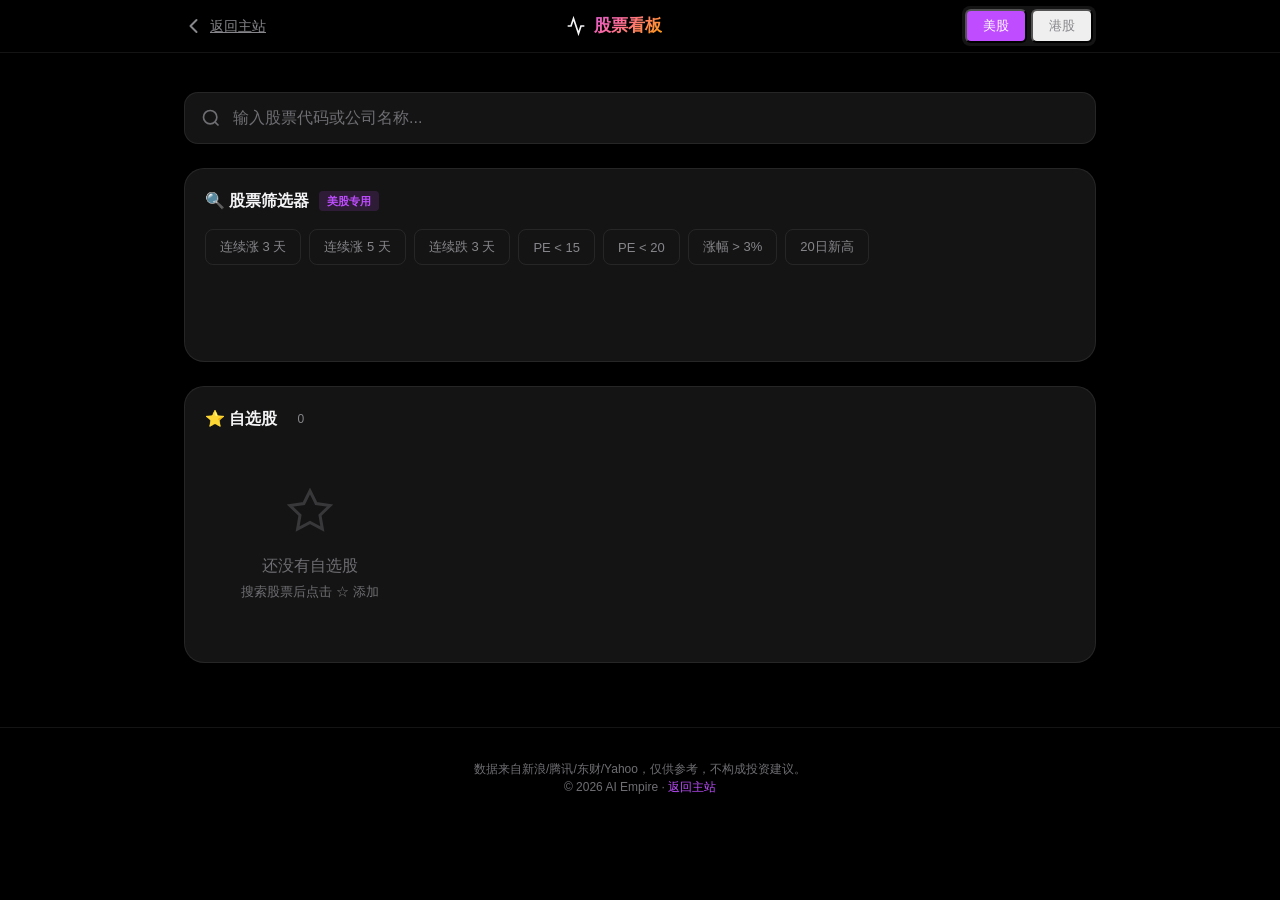
==== stock/index.html @ 27f1c6ea "feat: add stock dashboard for US+HK stocks with Cloudflare Worker proxy - stock/index.html: SPA with" ====
<!DOCTYPE html>
<html lang="zh-CN">
<head>
  <meta charset="UTF-8">
  <meta name="viewport" content="width=device-width, initial-scale=1.0">
  <title>股票看板 — AI Empire</title>
  <link rel="icon" type="image/svg+xml" href="../assets/logo.svg">
  <link rel="stylesheet" href="css/stock.css">
</head>
<body>

  <!-- Navigation -->
  <nav class="nav" id="nav">
    <div class="nav-content">
      <a href="https://aiempire.today" class="nav-back">
        <svg width="20" height="20" viewBox="0 0 20 20" fill="none">
          <path d="M12.5 4L6.5 10L12.5 16" stroke="currentColor" stroke-width="2" stroke-linecap="round" stroke-linejoin="round"/>
        </svg>
        <span>返回主站</span>
      </a>
      <div class="nav-title">
        <svg width="20" height="20" viewBox="0 0 24 24" fill="none" stroke="currentColor" stroke-width="2">
          <polyline points="22 12 18 12 15 21 9 3 6 12 2 12"/>
        </svg>
        <span>股票看板</span>
      </div>
      <div class="nav-tabs">
        <button class="nav-tab active" data-market="us">美股</button>
        <button class="nav-tab" data-market="hk">港股</button>
      </div>
    </div>
  </nav>

  <!-- Main Content -->
  <main class="main">

    <!-- Search -->
    <section class="search-section">
      <div class="search-container">
        <div class="search-box">
          <svg class="search-icon" width="20" height="20" viewBox="0 0 24 24" fill="none" stroke="currentColor" stroke-width="2">
            <circle cx="11" cy="11" r="8"/><path d="M21 21l-4.35-4.35"/>
          </svg>
          <input type="text" id="searchInput" placeholder="输入股票代码或公司名称..." autocomplete="off">
          <div class="search-spinner" id="searchSpinner" style="display:none;"></div>
        </div>
        <div class="search-results" id="searchResults"></div>
      </div>
    </section>

    <!-- Quote Card -->
    <section class="quote-section" id="quoteSection" style="display:none;">
      <div class="quote-card">
        <div class="quote-header">
          <div class="quote-title">
            <span class="quote-name" id="quoteName">—</span>
            <span class="quote-ticker" id="quoteTicker">—</span>
            <span class="quote-market-tag" id="quoteMarketTag">US</span>
          </div>
          <div class="quote-actions">
            <button class="btn-watchlist" id="btnWatchlist" title="加入自选股">
              <svg width="20" height="20" viewBox="0 0 24 24" fill="none" stroke="currentColor" stroke-width="2">
                <polygon points="12 2 15.09 8.26 22 9.27 17 14.14 18.18 21.02 12 17.77 5.82 21.02 7 14.14 2 9.27 8.91 8.26 12 2"/>
              </svg>
            </button>
          </div>
        </div>
        <div class="quote-price-row">
          <span class="quote-price" id="quotePrice">—</span>
          <span class="quote-change" id="quoteChange">—</span>
        </div>
        <div class="quote-details">
          <div class="detail-item"><span class="detail-label">开盘</span><span class="detail-value" id="quoteOpen">—</span></div>
          <div class="detail-item"><span class="detail-label">最高</span><span class="detail-value" id="quoteHigh">—</span></div>
          <div class="detail-item"><span class="detail-label">最低</span><span class="detail-value" id="quoteLow">—</span></div>
          <div class="detail-item"><span class="detail-label">昨收</span><span class="detail-value" id="quotePrevClose">—</span></div>
          <div class="detail-item"><span class="detail-label">成交量</span><span class="detail-value" id="quoteVolume">—</span></div>
          <div class="detail-item"><span class="detail-label">市值</span><span class="detail-value" id="quoteMarketCap">—</span></div>
          <div class="detail-item"><span class="detail-label">PE</span><span class="detail-value" id="quotePE">—</span></div>
          <div class="detail-item"><span class="detail-label">PB</span><span class="detail-value" id="quotePB">—</span></div>
          <div class="detail-item"><span class="detail-label">52周高</span><span class="detail-value" id="quote52High">—</span></div>
          <div class="detail-item"><span class="detail-label">52周低</span><span class="detail-value" id="quote52Low">—</span></div>
        </div>
        <div class="quote-time" id="quoteTime">—</div>
      </div>
    </section>

    <!-- K-line Chart -->
    <section class="chart-section" id="chartSection" style="display:none;">
      <div class="chart-header">
        <h3>K 线图</h3>
        <div class="chart-controls">
          <div class="interval-btns">
            <button class="interval-btn active" data-interval="1d">日K</button>
            <button class="interval-btn" data-interval="1wk">周K</button>
            <button class="interval-btn" data-interval="1mo">月K</button>
          </div>
          <div class="range-btns">
            <button class="range-btn" data-range="1mo">1月</button>
            <button class="range-btn" data-range="3mo">3月</button>
            <button class="range-btn active" data-range="6mo">6月</button>
            <button class="range-btn" data-range="1y">1年</button>
          </div>
          <div class="indicator-btns">
            <button class="indicator-btn active" data-indicator="ma">MA</button>
            <button class="indicator-btn" data-indicator="macd">MACD</button>
            <button class="indicator-btn" data-indicator="rsi">RSI</button>
          </div>
        </div>
      </div>
      <div class="chart-container">
        <canvas id="klineCanvas"></canvas>
      </div>
    </section>

    <!-- Screener (US only) -->
    <section class="screener-section" id="screenerSection">
      <div class="screener-header">
        <h3>🔍 股票筛选器</h3>
        <span class="screener-badge">美股专用</span>
      </div>
      <div class="screener-presets">
        <button class="preset-btn" data-condition="consecutive_up" data-days="3">连续涨 3 天</button>
        <button class="preset-btn" data-condition="consecutive_up" data-days="5">连续涨 5 天</button>
        <button class="preset-btn" data-condition="consecutive_down" data-days="3">连续跌 3 天</button>
        <button class="preset-btn" data-condition="pe_below" data-value="15">PE &lt; 15</button>
        <button class="preset-btn" data-condition="pe_below" data-value="20">PE &lt; 20</button>
        <button class="preset-btn" data-condition="change_above" data-value="3">涨幅 &gt; 3%</button>
        <button class="preset-btn" data-condition="new_high" data-days="20">20日新高</button>
      </div>
      <div class="screener-results" id="screenerResults"></div>
    </section>

    <!-- Watchlist -->
    <section class="watchlist-section">
      <div class="watchlist-header">
        <h3>⭐ 自选股</h3>
        <span class="watchlist-count" id="watchlistCount">0</span>
      </div>
      <div class="watchlist-grid" id="watchlistGrid">
        <div class="empty-state" id="watchlistEmpty">
          <svg width="48" height="48" viewBox="0 0 24 24" fill="none" stroke="currentColor" stroke-width="1.5">
            <polygon points="12 2 15.09 8.26 22 9.27 17 14.14 18.18 21.02 12 17.77 5.82 21.02 7 14.14 2 9.27 8.91 8.26 12 2"/>
          </svg>
          <p>还没有自选股</p>
          <p class="empty-hint">搜索股票后点击 ☆ 添加</p>
        </div>
      </div>
    </section>

  </main>

  <!-- Footer -->
  <footer class="footer">
    <p>数据来自新浪/腾讯/东财/Yahoo，仅供参考，不构成投资建议。</p>
    <p>© 2026 AI Empire · <a href="https://aiempire.today">返回主站</a></p>
  </footer>

  <script src="js/indicators.js"></script>
  <script src="js/chart.js"></script>
  <script src="js/stock.js"></script>
</body>
</html>
---- stock/css/stock.css ----
/* ===========================================
   AI Empire Stock Dashboard — Dark Theme
   =========================================== */

:root {
  --color-bg: #000000;
  --color-bg-secondary: #0a0a0a;
  --color-bg-card: #141414;
  --color-bg-card-hover: #1e1e1e;
  --color-text: #f5f5f7;
  --color-text-secondary: #86868b;
  --color-text-tertiary: #6e6e73;
  --color-accent: #bf4dff;
  --color-accent-secondary: #ff6b9d;
  --color-accent-tertiary: #00d4aa;
  --color-border: rgba(255, 255, 255, 0.08);
  --color-border-hover: rgba(255, 255, 255, 0.15);
  --color-success: #30d158;
  --color-danger: #ff453a;
  --color-warning: #ffd60a;
  --gradient-primary: linear-gradient(135deg, #bf4dff 0%, #ff6b9d 50%, #ff9f0a 100%);
  --radius-sm: 8px;
  --radius-md: 14px;
  --radius-lg: 20px;
  --shadow-sm: 0 2px 8px rgba(0, 0, 0, 0.3);
  --shadow-md: 0 8px 30px rgba(0, 0, 0, 0.4);
  --font-stack: -apple-system, BlinkMacSystemFont, 'SF Pro Display', 'Helvetica Neue', 'PingFang SC', 'Noto Sans CJK SC', sans-serif;
  --max-width: 960px;
}

*, *::before, *::after { margin: 0; padding: 0; box-sizing: border-box; }

html { scroll-behavior: smooth; }

body {
  font-family: var(--font-stack);
  background: var(--color-bg);
  color: var(--color-text);
  line-height: 1.5;
  -webkit-font-smoothing: antialiased;
}

/* ─── Navigation ────────────────────────────────────── */
.nav {
  position: fixed;
  top: 0;
  left: 0;
  right: 0;
  z-index: 1000;
  background: rgba(0, 0, 0, 0.85);
  backdrop-filter: saturate(180%) blur(20px);
  -webkit-backdrop-filter: saturate(180%) blur(20px);
  border-bottom: 1px solid var(--color-border);
}

.nav-content {
  max-width: var(--max-width);
  margin: 0 auto;
  padding: 0 24px;
  height: 52px;
  display: flex;
  align-items: center;
  justify-content: space-between;
  gap: 16px;
}

.nav-back {
  display: flex;
  align-items: center;
  gap: 6px;
  font-size: 14px;
  color: var(--color-text-secondary);
  transition: color 0.2s;
}

.nav-back:hover { color: var(--color-text); }

.nav-title {
  display: flex;
  align-items: center;
  gap: 8px;
  font-size: 17px;
  font-weight: 600;
  background: var(--gradient-primary);
  -webkit-background-clip: text;
  -webkit-text-fill-color: transparent;
  background-clip: text;
}

.nav-tabs {
  display: flex;
  gap: 4px;
  background: var(--color-bg-card);
  border-radius: 8px;
  padding: 3px;
}

.nav-tab {
  padding: 6px 16px;
  border-radius: 6px;
  font-size: 13px;
  font-weight: 500;
  color: var(--color-text-secondary);
  transition: all 0.2s;
}

.nav-tab.active {
  background: var(--color-accent);
  color: #fff;
}

.nav-tab:hover:not(.active) { color: var(--color-text); }

/* ─── Main ──────────────────────────────────────────── */
.main {
  max-width: var(--max-width);
  margin: 0 auto;
  padding: 72px 24px 40px;
}

/* ─── Search ────────────────────────────────────────── */
.search-section {
  padding: 20px 0 24px;
  position: relative;
}

.search-container { position: relative; }

.search-box {
  display: flex;
  align-items: center;
  gap: 12px;
  background: var(--color-bg-card);
  border: 1px solid var(--color-border);
  border-radius: var(--radius-md);
  padding: 0 16px;
  height: 52px;
  transition: border-color 0.2s;
}

.search-box:focus-within {
  border-color: var(--color-accent);
}

.search-icon { color: var(--color-text-tertiary); flex-shrink: 0; }

#searchInput {
  flex: 1;
  background: none;
  border: none;
  color: var(--color-text);
  font-size: 16px;
  outline: none;
}

#searchInput::placeholder { color: var(--color-text-tertiary); }

.search-spinner {
  width: 20px;
  height: 20px;
  border: 2px solid var(--color-border);
  border-top-color: var(--color-accent);
  border-radius: 50%;
  animation: spin 0.8s linear infinite;
}

@keyframes spin { to { transform: rotate(360deg); } }

.search-results {
  position: absolute;
  top: calc(100% + 8px);
  left: 0;
  right: 0;
  background: var(--color-bg-card);
  border: 1px solid var(--color-border);
  border-radius: var(--radius-md);
  box-shadow: var(--shadow-md);
  max-height: 360px;
  overflow-y: auto;
  z-index: 100;
  display: none;
}

.search-results.active { display: block; }

.search-result-item {
  display: flex;
  align-items: center;
  justify-content: space-between;
  padding: 12px 16px;
  cursor: pointer;
  transition: background 0.15s;
  border-bottom: 1px solid var(--color-border);
}

.search-result-item:last-child { border-bottom: none; }
.search-result-item:hover { background: var(--color-bg-card-hover); }

.search-result-name {
  font-weight: 500;
  font-size: 14px;
}

.search-result-code {
  font-size: 12px;
  color: var(--color-text-tertiary);
  font-family: 'SF Mono', 'Menlo', monospace;
}

.search-result-market {
  font-size: 11px;
  padding: 2px 8px;
  border-radius: 4px;
  font-weight: 600;
  background: rgba(191, 77, 255, 0.15);
  color: var(--color-accent);
}

.search-result-market[data-market="hk"] {
  background: rgba(0, 212, 170, 0.15);
  color: var(--color-accent-tertiary);
}

/* ─── Quote Card ────────────────────────────────────── */
.quote-section { margin-bottom: 24px; }

.quote-card {
  background: var(--color-bg-card);
  border: 1px solid var(--color-border);
  border-radius: var(--radius-lg);
  padding: 24px;
  animation: fadeInUp 0.3s ease-out;
}

@keyframes fadeInUp {
  from { opacity: 0; transform: translateY(12px); }
  to { opacity: 1; transform: translateY(0); }
}

.quote-header {
  display: flex;
  justify-content: space-between;
  align-items: center;
  margin-bottom: 16px;
}

.quote-title { display: flex; align-items: center; gap: 10px; }

.quote-name { font-size: 20px; font-weight: 600; }

.quote-ticker {
  font-size: 13px;
  color: var(--color-text-tertiary);
  font-family: 'SF Mono', 'Menlo', monospace;
  background: var(--color-bg-tertiary);
  padding: 2px 8px;
  border-radius: 4px;
}

.quote-market-tag {
  font-size: 11px;
  font-weight: 700;
  padding: 2px 8px;
  border-radius: 4px;
  text-transform: uppercase;
}

.quote-market-tag[data-market="us"] {
  background: rgba(191, 77, 255, 0.15);
  color: var(--color-accent);
}

.quote-market-tag[data-market="hk"] {
  background: rgba(0, 212, 170, 0.15);
  color: var(--color-accent-tertiary);
}

.quote-price-row {
  display: flex;
  align-items: baseline;
  gap: 12px;
  margin-bottom: 20px;
}

.quote-price {
  font-size: 40px;
  font-weight: 700;
  letter-spacing: -0.02em;
}

.quote-change {
  font-size: 18px;
  font-weight: 500;
  padding: 4px 10px;
  border-radius: 6px;
}

.quote-change.up { color: var(--color-success); background: rgba(48, 209, 88, 0.1); }
.quote-change.down { color: var(--color-danger); background: rgba(255, 69, 58, 0.1); }
.quote-change.flat { color: var(--color-text-tertiary); }

.btn-watchlist {
  width: 40px;
  height: 40px;
  display: flex;
  align-items: center;
  justify-content: center;
  border-radius: 50%;
  background: var(--color-bg-tertiary);
  transition: all 0.2s;
}

.btn-watchlist:hover { background: var(--color-bg-card-hover); }
.btn-watchlist.active svg { fill: var(--color-warning); stroke: var(--color-warning); }

.quote-details {
  display: grid;
  grid-template-columns: repeat(auto-fill, minmax(140px, 1fr));
  gap: 12px;
  margin-bottom: 12px;
}

.detail-item {
  display: flex;
  flex-direction: column;
  gap: 2px;
}

.detail-label {
  font-size: 11px;
  color: var(--color-text-tertiary);
  text-transform: uppercase;
  letter-spacing: 0.05em;
}

.detail-value {
  font-size: 14px;
  font-weight: 500;
  font-family: 'SF Mono', 'Menlo', monospace;
}

.quote-time {
  font-size: 12px;
  color: var(--color-text-tertiary);
  text-align: right;
}

/* ─── Chart ─────────────────────────────────────────── */
.chart-section {
  background: var(--color-bg-card);
  border: 1px solid var(--color-border);
  border-radius: var(--radius-lg);
  padding: 20px;
  margin-bottom: 24px;
  animation: fadeInUp 0.3s ease-out;
}

.chart-header {
  display: flex;
  flex-wrap: wrap;
  justify-content: space-between;
  align-items: center;
  gap: 12px;
  margin-bottom: 16px;
}

.chart-header h3 { font-size: 16px; font-weight: 600; }

.chart-controls {
  display: flex;
  gap: 8px;
  flex-wrap: wrap;
}

.interval-btns, .range-btns, .indicator-btns {
  display: flex;
  gap: 2px;
  background: var(--color-bg-tertiary);
  border-radius: 6px;
  padding: 2px;
}

.interval-btn, .range-btn, .indicator-btn {
  padding: 4px 10px;
  border-radius: 4px;
  font-size: 12px;
  color: var(--color-text-secondary);
  transition: all 0.15s;
}

.interval-btn.active, .range-btn.active, .indicator-btn.active {
  background: var(--color-accent);
  color: #fff;
}

.interval-btn:hover:not(.active),
.range-btn:hover:not(.active),
.indicator-btn:hover:not(.active) { color: var(--color-text); }

.chart-container {
  width: 100%;
  height: 400px;
  position: relative;
}

.chart-container canvas {
  width: 100%;
  height: 100%;
}

/* ─── Screener ──────────────────────────────────────── */
.screener-section {
  background: var(--color-bg-card);
  border: 1px solid var(--color-border);
  border-radius: var(--radius-lg);
  padding: 20px;
  margin-bottom: 24px;
}

.screener-header {
  display: flex;
  align-items: center;
  gap: 10px;
  margin-bottom: 16px;
}

.screener-header h3 { font-size: 16px; font-weight: 600; }

.screener-badge {
  font-size: 11px;
  padding: 2px 8px;
  border-radius: 4px;
  background: rgba(191, 77, 255, 0.15);
  color: var(--color-accent);
  font-weight: 600;
}

.screener-presets {
  display: flex;
  flex-wrap: wrap;
  gap: 8px;
  margin-bottom: 16px;
}

.preset-btn {
  padding: 8px 14px;
  border-radius: var(--radius-sm);
  background: var(--color-bg-tertiary);
  border: 1px solid var(--color-border);
  color: var(--color-text-secondary);
  font-size: 13px;
  cursor: pointer;
  transition: all 0.2s;
}

.preset-btn:hover {
  border-color: var(--color-accent);
  color: var(--color-text);
}

.screener-results { min-height: 60px; }

.screener-table {
  width: 100%;
  border-collapse: collapse;
}

.screener-table th {
  text-align: left;
  font-size: 11px;
  color: var(--color-text-tertiary);
  text-transform: uppercase;
  letter-spacing: 0.05em;
  padding: 8px 12px;
  border-bottom: 1px solid var(--color-border);
}

.screener-table td {
  padding: 10px 12px;
  font-size: 14px;
  border-bottom: 1px solid var(--color-border);
}

.screener-table tr:hover td { background: var(--color-bg-card-hover); }

.screener-table .up { color: var(--color-success); }
.screener-table .down { color: var(--color-danger); }

.screener-table .code-cell {
  font-family: 'SF Mono', 'Menlo', monospace;
  font-size: 13px;
  cursor: pointer;
}

.screener-table .code-cell:hover { color: var(--color-accent); }

/* ─── Watchlist ─────────────────────────────────────── */
.watchlist-section {
  background: var(--color-bg-card);
  border: 1px solid var(--color-border);
  border-radius: var(--radius-lg);
  padding: 20px;
  margin-bottom: 24px;
}

.watchlist-header {
  display: flex;
  align-items: center;
  gap: 10px;
  margin-bottom: 16px;
}

.watchlist-header h3 { font-size: 16px; font-weight: 600; }

.watchlist-count {
  font-size: 12px;
  padding: 2px 10px;
  border-radius: 12px;
  background: var(--color-bg-tertiary);
  color: var(--color-text-secondary);
}

.watchlist-grid {
  display: grid;
  grid-template-columns: repeat(auto-fill, minmax(200px, 1fr));
  gap: 10px;
}

.watchlist-item {
  display: flex;
  align-items: center;
  justify-content: space-between;
  padding: 12px 14px;
  background: var(--color-bg-tertiary);
  border-radius: var(--radius-sm);
  cursor: pointer;
  transition: all 0.15s;
}

.watchlist-item:hover {
  background: var(--color-bg-card-hover);
}

.watchlist-item-info { flex: 1; }

.watchlist-item-name { font-size: 14px; font-weight: 500; }

.watchlist-item-code {
  font-size: 12px;
  color: var(--color-text-tertiary);
  font-family: 'SF Mono', 'Menlo', monospace;
}

.watchlist-item-price {
  font-size: 14px;
  font-weight: 500;
  font-family: 'SF Mono', 'Menlo', monospace;
}

.watchlist-item-change {
  font-size: 12px;
  font-weight: 500;
}

.watchlist-item-change.up { color: var(--color-success); }
.watchlist-item-change.down { color: var(--color-danger); }

.watchlist-remove {
  width: 24px;
  height: 24px;
  display: flex;
  align-items: center;
  justify-content: center;
  border-radius: 50%;
  color: var(--color-text-tertiary);
  opacity: 0;
  transition: all 0.15s;
  cursor: pointer;
}

.watchlist-item:hover .watchlist-remove { opacity: 1; }
.watchlist-remove:hover { background: rgba(255, 69, 58, 0.2); color: var(--color-danger); }

.empty-state {
  text-align: center;
  padding: 40px 20px;
  color: var(--color-text-tertiary);
}

.empty-state svg { margin: 0 auto 12px; opacity: 0.4; }
.empty-hint { font-size: 13px; margin-top: 4px; }

/* ─── Footer ────────────────────────────────────────── */
.footer {
  text-align: center;
  padding: 32px 24px;
  color: var(--color-text-tertiary);
  font-size: 12px;
  border-top: 1px solid var(--color-border);
}

.footer a {
  color: var(--color-accent);
  text-decoration: none;
}

.footer a:hover { text-decoration: underline; }

/* ─── Loading State ─────────────────────────────────── */
.loading {
  display: flex;
  align-items: center;
  justify-content: center;
  padding: 40px;
  color: var(--color-text-tertiary);
}

.loading::before {
  content: '';
  width: 24px;
  height: 24px;
  border: 2px solid var(--color-border);
  border-top-color: var(--color-accent);
  border-radius: 50%;
  animation: spin 0.8s linear infinite;
  margin-right: 12px;
}

/* ─── Responsive ────────────────────────────────────── */
@media (max-width: 768px) {
  .nav-content { padding: 0 16px; }
  .nav-title span { display: none; }
  .main { padding: 72px 16px 32px; }
  .quote-details { grid-template-columns: repeat(2, 1fr); }
  .quote-price { font-size: 32px; }
  .chart-container { height: 300px; }
  .chart-controls { width: 100%; }
  .watchlist-grid { grid-template-columns: 1fr; }
  .screener-presets { gap: 6px; }
  .preset-btn { font-size: 12px; padding: 6px 10px; }
}

@media (max-width: 480px) {
  .nav-tabs { gap: 2px; }
  .nav-tab { padding: 5px 10px; font-size: 12px; }
  .quote-details { grid-template-columns: repeat(2, 1fr); gap: 8px; }
  .detail-value { font-size: 13px; }
  .screener-table { font-size: 12px; }
  .screener-table th, .screener-table td { padding: 6px 8px; }
}
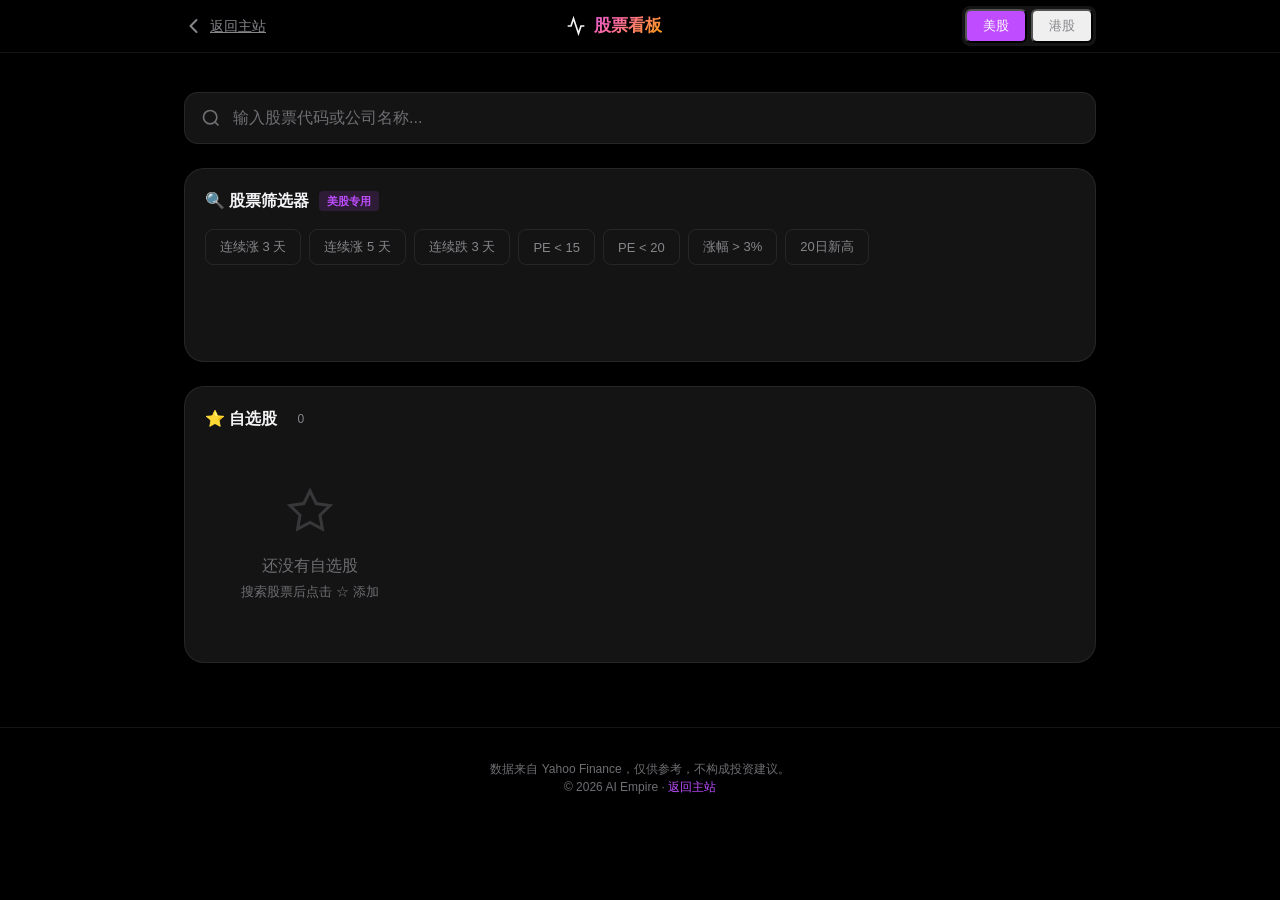
==== commit b1837e12: "feat: fix search with local stock database, enhance trading-style detail view - Replace Yahoo search" ====
--- a/stock/index.html
+++ b/stock/index.html
@@ -48,9 +48,11 @@
       </div>
     </section>
 
-    <!-- Quote Card -->
-    <section class="quote-section" id="quoteSection" style="display:none;">
-      <div class="quote-card">
+    <!-- Detail View (hidden until stock selected) -->
+    <div id="detailView" style="display:none;">
+
+      <!-- Quote Card -->
+      <section class="quote-card">
         <div class="quote-header">
           <div class="quote-title">
             <span class="quote-name" id="quoteName">—</span>
@@ -65,10 +67,37 @@
             </button>
           </div>
         </div>
+
         <div class="quote-price-row">
           <span class="quote-price" id="quotePrice">—</span>
           <span class="quote-change" id="quoteChange">—</span>
         </div>
+
+        <!-- Day Range Bar -->
+        <div class="day-range" id="dayRange" style="display:none;">
+          <div class="day-range-labels">
+            <span id="dayRangeLow">—</span>
+            <span class="day-range-title">今日区间</span>
+            <span id="dayRangeHigh">—</span>
+          </div>
+          <div class="day-range-track">
+            <div class="day-range-marker" id="dayRangeMarker"></div>
+          </div>
+        </div>
+
+        <!-- 52 Week Range Bar -->
+        <div class="week-range" id="weekRange" style="display:none;">
+          <div class="day-range-labels">
+            <span id="weekRangeLow">—</span>
+            <span class="day-range-title">52 周区间</span>
+            <span id="weekRangeHigh">—</span>
+          </div>
+          <div class="day-range-track">
+            <div class="day-range-marker" id="weekRangeMarker"></div>
+          </div>
+        </div>
+
+        <!-- Details Grid -->
         <div class="quote-details">
           <div class="detail-item"><span class="detail-label">开盘</span><span class="detail-value" id="quoteOpen">—</span></div>
           <div class="detail-item"><span class="detail-label">最高</span><span class="detail-value" id="quoteHigh">—</span></div>
@@ -76,42 +105,44 @@
           <div class="detail-item"><span class="detail-label">昨收</span><span class="detail-value" id="quotePrevClose">—</span></div>
           <div class="detail-item"><span class="detail-label">成交量</span><span class="detail-value" id="quoteVolume">—</span></div>
           <div class="detail-item"><span class="detail-label">市值</span><span class="detail-value" id="quoteMarketCap">—</span></div>
-          <div class="detail-item"><span class="detail-label">PE</span><span class="detail-value" id="quotePE">—</span></div>
+          <div class="detail-item"><span class="detail-label">PE (TTM)</span><span class="detail-value" id="quotePE">—</span></div>
+          <div class="detail-item"><span class="detail-label">EPS (TTM)</span><span class="detail-value" id="quoteEPS">—</span></div>
           <div class="detail-item"><span class="detail-label">PB</span><span class="detail-value" id="quotePB">—</span></div>
           <div class="detail-item"><span class="detail-label">52周高</span><span class="detail-value" id="quote52High">—</span></div>
           <div class="detail-item"><span class="detail-label">52周低</span><span class="detail-value" id="quote52Low">—</span></div>
         </div>
         <div class="quote-time" id="quoteTime">—</div>
-      </div>
-    </section>
+      </section>
 
-    <!-- K-line Chart -->
-    <section class="chart-section" id="chartSection" style="display:none;">
-      <div class="chart-header">
-        <h3>K 线图</h3>
-        <div class="chart-controls">
-          <div class="interval-btns">
-            <button class="interval-btn active" data-interval="1d">日K</button>
-            <button class="interval-btn" data-interval="1wk">周K</button>
-            <button class="interval-btn" data-interval="1mo">月K</button>
-          </div>
-          <div class="range-btns">
-            <button class="range-btn" data-range="1mo">1月</button>
-            <button class="range-btn" data-range="3mo">3月</button>
-            <button class="range-btn active" data-range="6mo">6月</button>
-            <button class="range-btn" data-range="1y">1年</button>
-          </div>
-          <div class="indicator-btns">
-            <button class="indicator-btn active" data-indicator="ma">MA</button>
-            <button class="indicator-btn" data-indicator="macd">MACD</button>
-            <button class="indicator-btn" data-indicator="rsi">RSI</button>
+      <!-- K-line Chart -->
+      <section class="chart-section">
+        <div class="chart-header">
+          <h3>K 线图</h3>
+          <div class="chart-controls">
+            <div class="interval-btns">
+              <button class="interval-btn active" data-interval="1d">日K</button>
+              <button class="interval-btn" data-interval="1wk">周K</button>
+              <button class="interval-btn" data-interval="1mo">月K</button>
+            </div>
+            <div class="range-btns">
+              <button class="range-btn" data-range="1mo">1月</button>
+              <button class="range-btn" data-range="3mo">3月</button>
+              <button class="range-btn active" data-range="6mo">6月</button>
+              <button class="range-btn" data-range="1y">1年</button>
+            </div>
+            <div class="indicator-btns">
+              <button class="indicator-btn active" data-indicator="ma">MA</button>
+              <button class="indicator-btn" data-indicator="macd">MACD</button>
+              <button class="indicator-btn" data-indicator="rsi">RSI</button>
+            </div>
           </div>
         </div>
-      </div>
-      <div class="chart-container">
-        <canvas id="klineCanvas"></canvas>
-      </div>
-    </section>
+        <div class="chart-container">
+          <canvas id="klineCanvas"></canvas>
+        </div>
+      </section>
+
+    </div>
 
     <!-- Screener (US only) -->
     <section class="screener-section" id="screenerSection">
@@ -152,7 +183,7 @@
 
   <!-- Footer -->
   <footer class="footer">
-    <p>数据来自新浪/腾讯/东财/Yahoo，仅供参考，不构成投资建议。</p>
+    <p>数据来自 Yahoo Finance，仅供参考，不构成投资建议。</p>
     <p>© 2026 AI Empire · <a href="https://aiempire.today">返回主站</a></p>
   </footer>
 
--- a/stock/css/stock.css
+++ b/stock/css/stock.css
@@ -222,8 +222,6 @@
 }
 
 /* ─── Quote Card ────────────────────────────────────── */
-.quote-section { margin-bottom: 24px; }
-
 .quote-card {
   background: var(--color-bg-card);
   border: 1px solid var(--color-border);
@@ -297,6 +295,64 @@
 
 .quote-change.up { color: var(--color-success); background: rgba(48, 209, 88, 0.1); }
 .quote-change.down { color: var(--color-danger); background: rgba(255, 69, 58, 0.1); }
+.quote-change.flat { color: var(--color-text-tertiary); }
+
+/* ─── Range Bars (Day / 52 Week) ────────────────────── */
+.day-range, .week-range {
+  margin-bottom: 20px;
+}
+
+.day-range-labels {
+  display: flex;
+  justify-content: space-between;
+  align-items: center;
+  margin-bottom: 6px;
+}
+
+.day-range-title {
+  font-size: 11px;
+  color: var(--color-text-tertiary);
+  text-transform: uppercase;
+  letter-spacing: 0.05em;
+}
+
+.day-range-track {
+  position: relative;
+  height: 4px;
+  background: var(--color-bg-tertiary);
+  border-radius: 2px;
+  margin: 0 4px;
+}
+
+.day-range-marker {
+  position: absolute;
+  top: -4px;
+  width: 12px;
+  height: 12px;
+  background: var(--color-accent);
+  border-radius: 50%;
+  transform: translateX(-50%);
+  transition: left 0.3s ease;
+}
+
+.day-range-track::before {
+  content: '';
+  position: absolute;
+  top: 0;
+  left: 15%;
+  right: 15%;
+  height: 100%;
+  background: linear-gradient(90deg, var(--color-danger), var(--color-accent), var(--color-success));
+  border-radius: 2px;
+  opacity: 0.5;
+}
+
+.day-range-labels span:first-child,
+.day-range-labels span:last-child {
+  font-size: 12px;
+  font-family: 'SF Mono', 'Menlo', monospace;
+  color: var(--color-text-secondary);
+}
 .quote-change.flat { color: var(--color-text-tertiary); }
 
 .btn-watchlist {
